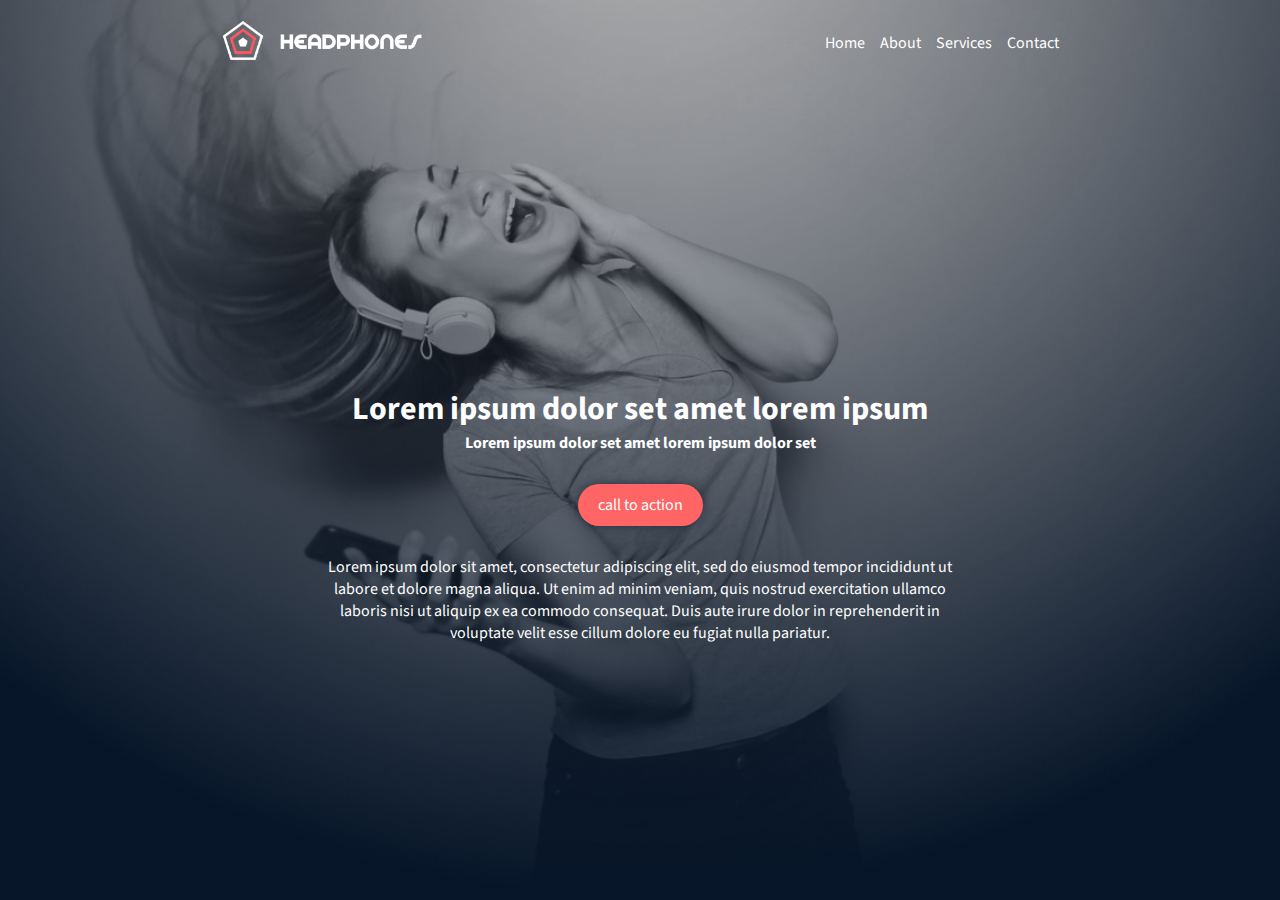
==== headphones/0-index.html @ db1a563d "updated the header files with the first index and css" ====
<!DOCTYPE html>
<html lang="en">
<head>
    <meta charset="UTF-8">
    <meta name="viewport" content="width=device-width, initial-scale=1.0">
    <link rel="shortcut icon" href="/assets/favicon.png" type="image/x-icon">
    <title>Headphone | A world of great audio</title>
    <link rel="stylesheet" href="0-styles.css">
    <link rel="stylesheet" href="1-styles.css">
    <link rel="preconnect" href="https://fonts.googleapis.com">
    <link rel="preconnect" href="https://fonts.gstatic.com" crossorigin>
    <link href="https://fonts.googleapis.com/css2?family=Source+Sans+3:ital,wght@0,200..900;1,200..900&display=swap" rel="stylesheet">
    <link rel="stylesheet" href="https://cdnjs.cloudflare.com/ajax/libs/font-awesome/6.5.2/css/all.min.css" integrity="sha512-SnH5WK+bZxgPHs44uWIX+LLJAJ9/2PkPKZ5QiAj6Ta86w+fsb2TkcmfRyVX3pBnMFcV7oQPJkl9QevSCWr3W6A==" crossorigin="anonymous" referrerpolicy="no-referrer" />
</head>
<body>
    <div class="hero-section">
        <header>
            <div class="navbar">
                <input type="checkbox" id="toggle">
                <label class="hamburger" for="toggle">
                    <div></div>
                    <div class="sec"></div>
                    <div></div>
                </label>
                <div class="logo">
                    <a href="#">
                        <img src="./assets/logo_headphones.png" alt="logo">
                    </a>
                </div>
                <div class="nav-links">
                    <a href="#">Home</a>
                    <a href="#">About</a>
                    <a href="#">Services</a>
                    <a href="#">Contact</a>
                </div>
                <div class="mobile-nav">
                    <a href="#">Home</a>
                    <a href="#">About</a>
                    <a href="#">Services</a>
                    <a href="#">Contact</a>
                </div>
            </div>
        </header>

        <section class="md-txt-hsectn">
            <h1>Lorem ipsum dolor set amet lorem ipsum</h1>
            <p>Lorem ipsum dolor set amet lorem ipsum dolor set</p>
            <button>call to action</button>
            <blockquote>
                Lorem ipsum dolor sit amet, consectetur adipiscing elit, sed do eiusmod tempor incididunt ut labore et dolore magna aliqua. Ut enim ad minim veniam, quis nostrud exercitation ullamco laboris nisi ut aliquip ex ea commodo consequat. Duis aute irure dolor in reprehenderit in voluptate velit esse cillum dolore eu fugiat nulla pariatur.
            </blockquote>
        </section>
    </div>
</body>
</html>
---- headphones/0-styles.css ----
:root {
    --white: #ffffff;
    --primary-color: #FF6565;
    --primary-text-color: #071629;
    --shadow: #07162989;
    --contact: #979797;
    --font-16: 16px;
    --font-32: 32px;
    --font-64: 64px;
}

* {
    padding: 0;
    margin: 0;
    box-sizing: border-box;
    font-family: 'source sans 3';
    scroll-behavior: smooth;
}

button {
    color: var(--white);
    background-color: var(--primary-color);
    font-size: var(--font-16);
    font-weight: 400;
    padding: 10px 20px;
    border: none;
    border-radius: 50px;
    margin: 30px;
}

button:hover {
    opacity: 0.9;    
}

button:active {
    color: var(--white);
    background-color: var(--primary-color);
    opacity: 1;
}

/* HEAD AND NAV LINKS SECTION OF THE WEBSITE */

.hero-section {
    background-image: url("./assets/headphones_hero_1.jpg");
    background-size: cover;
    background-repeat: no-repeat;
    background-position: center;
    height: 100vh;
}

.navbar {
    display: flex;
    justify-content: space-around;
    align-items: center;
    padding: 20px;
    color: var(--white);
}

.navbar img {
    width: 200px;
}

.navbar input {
    display: none;
}

.navbar .nav-links {
    display: flex;
    gap: 15px;
}

.navbar .nav-links a {
    color: var(--white);
    text-decoration: none;
    font-size: var(--font-16);
}

.navbar .nav-links a:hover {
    color: var(--primary-color);
    border-bottom: 1px solid var(--primary-color);
}


.navbar .hamburger {
    display: none;
    flex-direction: column;
    cursor: pointer;
}

.navbar .hamburger div {
    width: 25px;
    height: 3px;
    background-color: var(--white);
    margin: 4px 0;
    transition: transform 0.3s, opacity 0.3s;
}

.sec {
    width: 15px !important;
}

.navbar .mobile-nav {
    display: none;
    flex-direction: column;
    gap: 10px;
    position: absolute;
    top: 50px;
    left: 0;
    width: 100%;
    padding: 10px 0;
}

.navbar .mobile-nav a {
    color: var(--white);
    text-decoration: none;
    padding: 10px 20px;
    text-align: center;
}
/* TEXT AREA OF THE HERO SECTION */

.md-txt-hsectn {
    margin-top: 300px;
    text-align: center;
    max-width: 1000px auto;
}

.md-txt-hsectn h1{
    font-size: 32px;
    color: var(--white);
    font-weight: bold;
}

.md-txt-hsectn p {
    font-size: 16px;
    font-weight: bold;
    color: var(--white);
}

.md-txt-hsectn button {
    box-shadow: 0.1px 0 10px var(--shadow);
}

blockquote {
    max-width: 637px;
    margin: 0 auto;
    text-align: center;
    color: var(--white);
    font-size: 16px;
}


/* MEDIA QUERIES FOR THE HERO SECTION */
/* max-width 480px */
@media (max-width: 480px) {

    .navbar .logo {
        order: 2;
        text-align: center;
        flex-grow: 1;
    }

    .navbar .nav-links {
        display: none;
    }

    .navbar .hamburger {
        display: flex;
        order: 1;
    }

    .navbar input[type="checkbox"] {
        display: none;
    }

    .navbar input[type="checkbox"]:checked ~ .mobile-nav {
        display: flex;
    }

    .navbar input[type="checkbox"]:checked ~ .hamburger div:nth-child(1) {
        transform: rotate(45deg) translate(10px, 5px);
    }

    .navbar input[type="checkbox"]:checked ~ .hamburger div:nth-child(2) {
        opacity: 0;
    }

    .navbar input[type="checkbox"]:checked ~ .hamburger div:nth-child(3) {
        transform: rotate(-45deg) translate(10px, -5px);
    }

    header {
        flex-direction: column;
    }

    .md-txt-hsectn {
        margin-top: 200px;
        padding: 0 20px;
        text-align: center;
    }
}
---- headphones/1-styles.css ----
/* WHAT WE DO SECTION OF THE WEBSITE */

.what-we-do {
    margin: 50px 0;
    padding: 50px 0;
}

.textarea-wwd {
    display: flex;
    flex-direction: column;
    align-items: center;
    justify-content: center;
}

.textarea-wwd h1{
    font-size: 32px;
    color: var(--primary-text-color);
}

.textarea-wwd blockquote {
    color: var(--primary-text-color);
    margin: 40px 0;
}

.media-area {
    display: flex;
    flex-direction: row;
    align-items: center;
    justify-content: center;
}

.top{
    display: flex;
    flex-direction: row;
    align-items: baseline;
}

.down{
    display: flex;
    flex-direction: row;
}


.frequency, .media, .audio, .hear {
    display: flex;
    flex-direction: column;
    align-items: center;
    justify-content: center;
    margin: 20px 10px;
    width: 200px;
}

.media-area h4{
    margin: 10px 0;
    color: var(--primary-text-color);
}

.media-area img {
    width: 20%;
}

.media-area p {
    text-align: center;
    color: var(--primary-text-color);
}

/* MEDIA QUERIES FOR THE WHAT WE DO SECTION */
/* max-width 768 */
@media (max-width: 768px) {

    .textarea-wwd{
        width: 502px;
        margin: 0 auto;
    }

    .media-area {
        flex-direction: column;
    }   
}


@media (max-width: 480px) {

    .textarea-wwd {
        width: 325px;
    }

    .media-area {
        flex-direction: column;
    }

    .top, .down {
        flex-direction: column;
    }
}
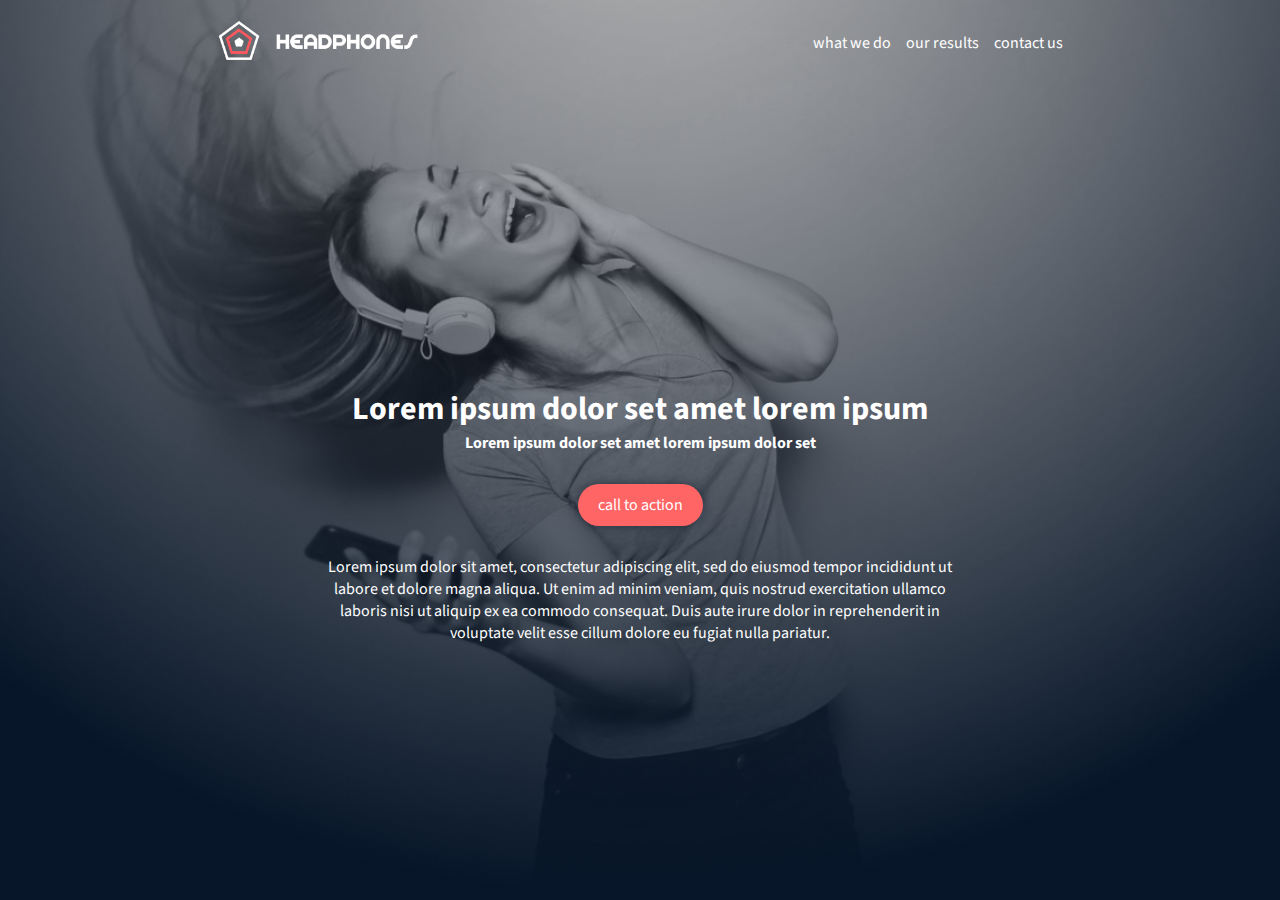
==== commit 0dba672c: "pentagon" ====
--- a/headphones/0-index.html
+++ b/headphones/0-index.html
@@ -28,16 +28,14 @@
                     </a>
                 </div>
                 <div class="nav-links">
-                    <a href="#">Home</a>
-                    <a href="#">About</a>
-                    <a href="#">Services</a>
-                    <a href="#">Contact</a>
+                    <a href="#">what we do</a>
+                    <a href="#">our results</a>
+                    <a href="#">contact us</a>
                 </div>
                 <div class="mobile-nav">
-                    <a href="#">Home</a>
-                    <a href="#">About</a>
-                    <a href="#">Services</a>
-                    <a href="#">Contact</a>
+                    <a href="#">what we do</a>
+                    <a href="#">our results</a>
+                    <a href="#">contact us</a>
                 </div>
             </div>
         </header>
